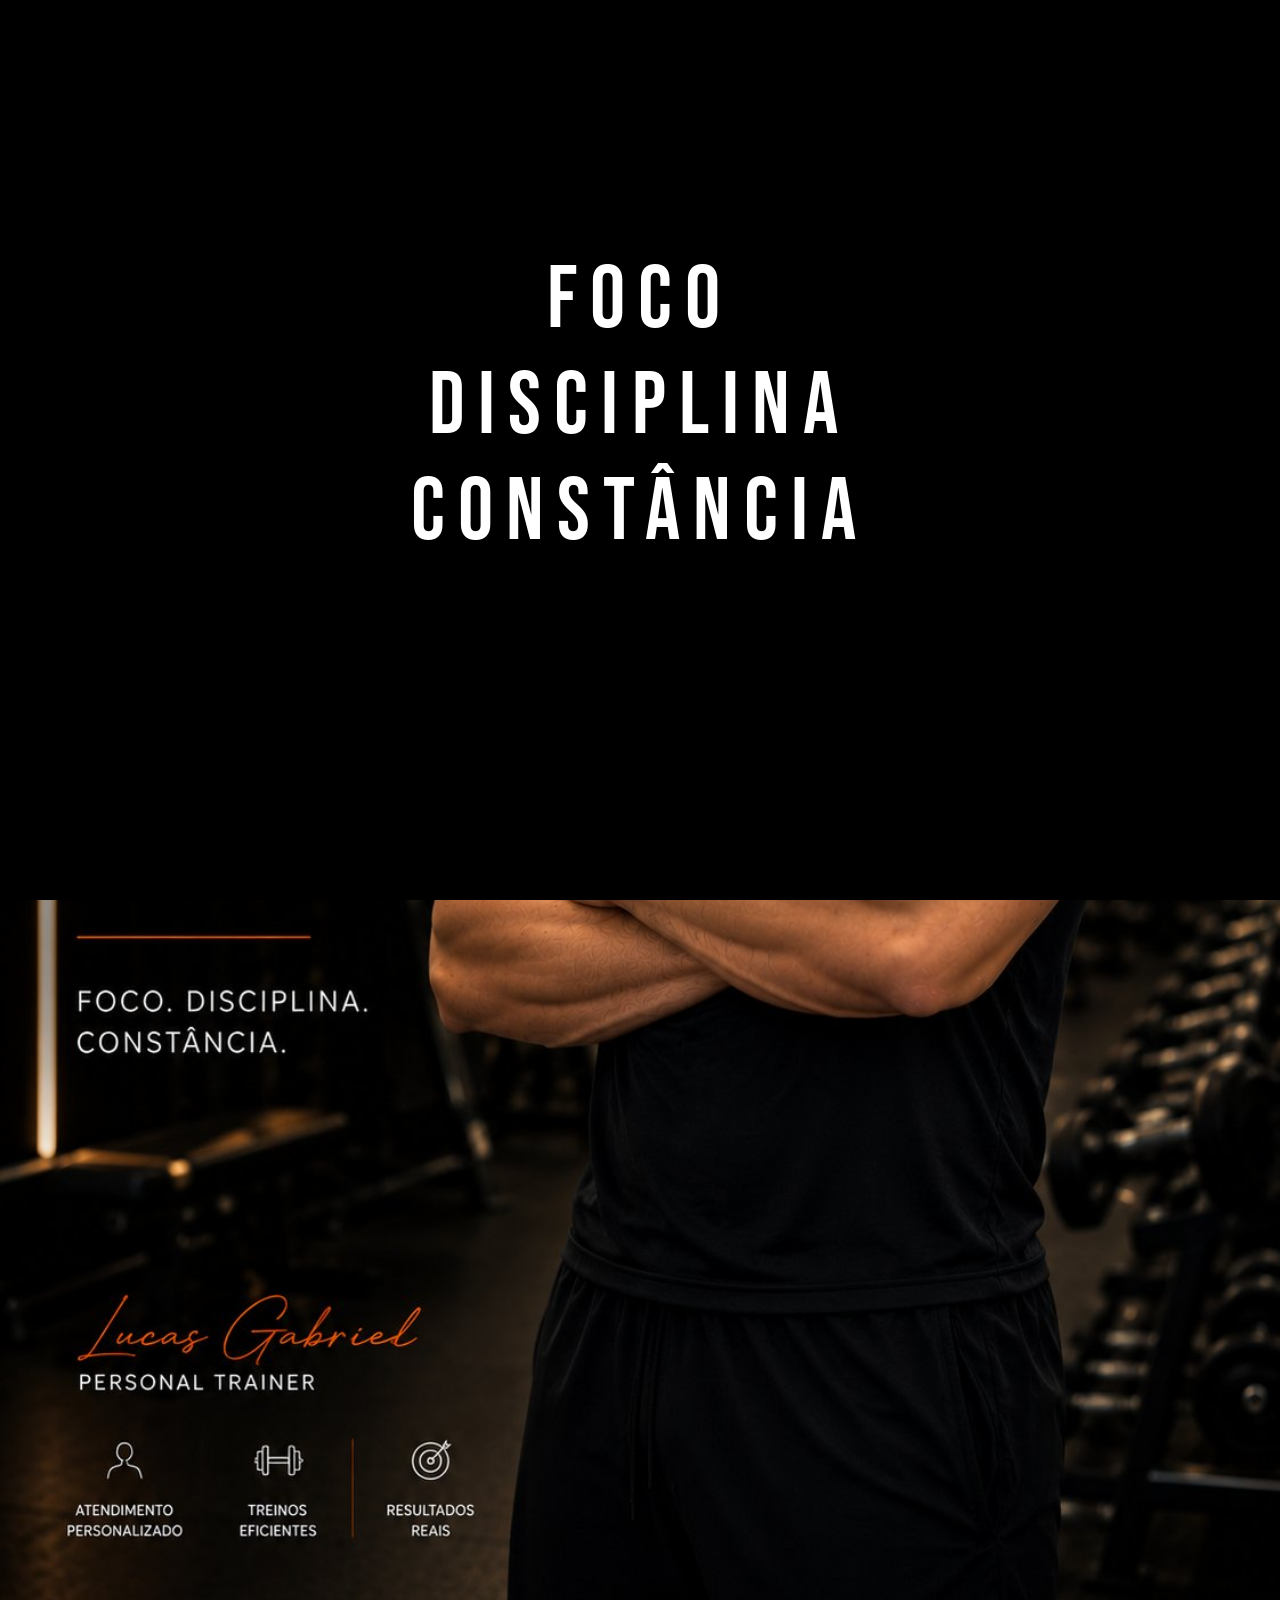
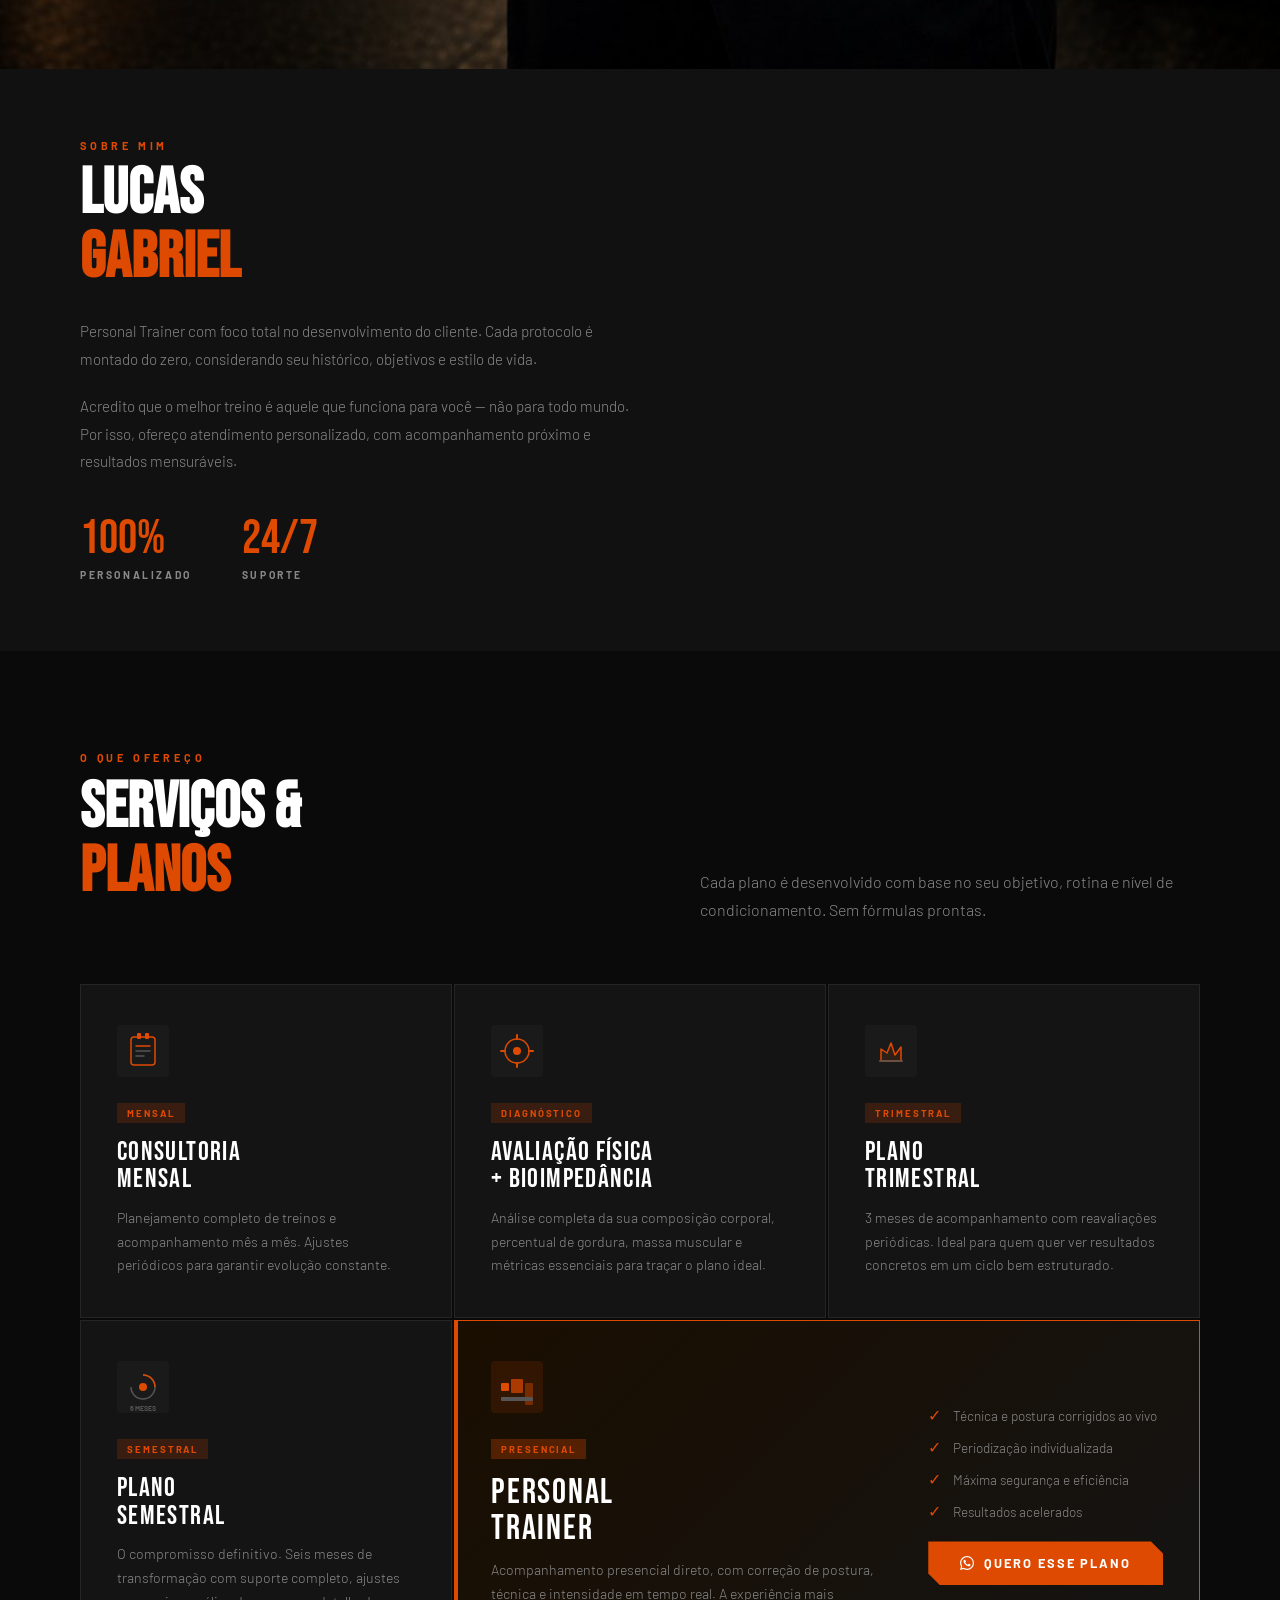
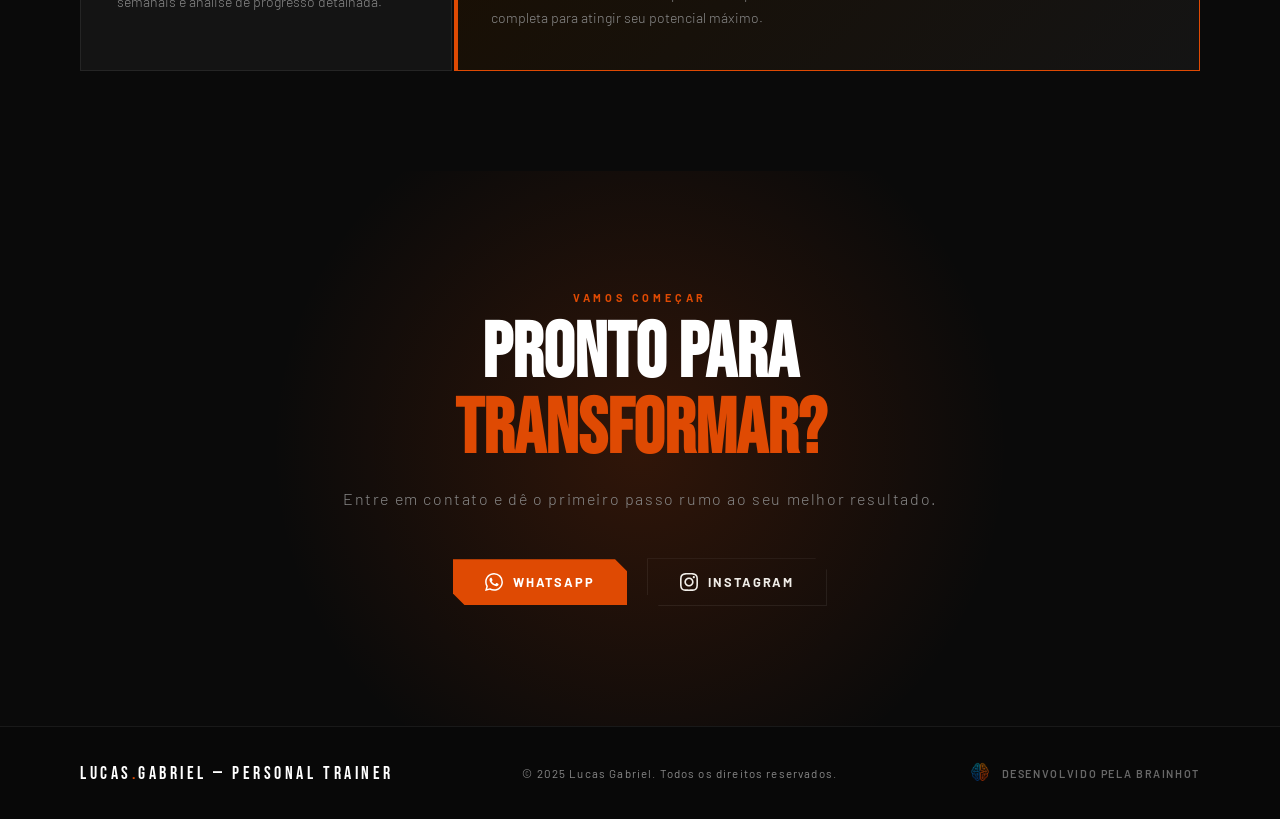
==== index.html @ bcfc7ab6 "Primeiro commit" ====
﻿<!DOCTYPE html>
<html lang="pt-BR">
<head>
<meta charset="UTF-8">
<meta name="viewport" content="width=device-width, initial-scale=1.0">

<!-- SEO: Title -->
<title>Lucas Gabriel – Personal Trainer | Treinamento Personalizado</title>

<!-- SEO: Basic Meta Tags -->
<meta name="description" content="Lucas Gabriel, personal trainer especializado em treinamento personalizado, emagrecimento e ganho de massa. Transforme seu corpo com metodologia exclusiva e acompanhamento dedicado.">
<meta name="keywords" content="personal trainer, treinamento personalizado, emagrecimento, ganho de massa, Lucas Gabriel, musculacao, academia, fitness, condicionamento fisico">
<meta name="author" content="Lucas Gabriel">
<meta name="robots" content="index, follow">
<meta http-equiv="Content-Language" content="pt-BR">

<!-- SEO: Canonical URL -->
<link rel="canonical" href="https://lucasgabrielpt.com.br/">

<!-- SEO: Open Graph (Facebook / WhatsApp / LinkedIn) -->
<meta property="og:type" content="website">
<meta property="og:url" content="https://lucasgabrielpt.com.br/">
<meta property="og:title" content="Lucas Gabriel - Personal Trainer | Treinamento Personalizado">
<meta property="og:description" content="Personal trainer especializado em treinamento personalizado, emagrecimento e ganho de massa. Metodologia exclusiva e acompanhamento dedicado para sua transformacao.">
<meta property="og:image" content="https://lucasgabrielpt.com.br/og-image.jpg">
<meta property="og:locale" content="pt_BR">
<meta property="og:site_name" content="Lucas Gabriel Personal Trainer">

<!-- SEO: Twitter Card -->
<meta name="twitter:card" content="summary_large_image">
<meta name="twitter:url" content="https://lucasgabrielpt.com.br/">
<meta name="twitter:title" content="Lucas Gabriel - Personal Trainer | Treinamento Personalizado">
<meta name="twitter:description" content="Personal trainer especializado em treinamento personalizado, emagrecimento e ganho de massa. Metodologia exclusiva e acompanhamento dedicado.">
<meta name="twitter:image" content="https://lucasgabrielpt.com.br/og-image.jpg">

<!-- SEO: Schema.org JSON-LD Structured Data -->
<script type="application/ld+json">
{
  "@context": "https://schema.org",
  "@graph": [
    {
      "@type": "Person",
      "@id": "https://lucasgabrielpt.com.br/#person",
      "name": "Lucas Gabriel",
      "jobTitle": "Personal Trainer",
      "description": "Personal trainer especializado em treinamento personalizado, emagrecimento e ganho de massa muscular.",
      "url": "https://lucasgabrielpt.com.br/",
      "sameAs": [
        "https://www.instagram.com/lucasgabrielpt"
      ]
    },
    {
      "@type": "LocalBusiness",
      "@id": "https://lucasgabrielpt.com.br/#business",
      "name": "Lucas Gabriel Personal Trainer",
      "description": "Servicos de personal trainer: treinamento personalizado presencial e online, emagrecimento, ganho de massa e condicionamento fisico.",
      "url": "https://lucasgabrielpt.com.br/",
      "telephone": "+55",
      "priceRange": "$$",
      "image": "https://lucasgabrielpt.com.br/og-image.jpg",
      "founder": {
        "@id": "https://lucasgabrielpt.com.br/#person"
      },
      "hasOfferCatalog": {
        "@type": "OfferCatalog",
        "name": "Servicos de Personal Trainer",
        "itemListElement": [
          {
            "@type": "Offer",
            "itemOffered": {
              "@type": "Service",
              "name": "Treinamento Presencial",
              "description": "Sessoes individuais com acompanhamento completo do personal trainer."
            }
          },
          {
            "@type": "Offer",
            "itemOffered": {
              "@type": "Service",
              "name": "Treino Online",
              "description": "Programa de treino personalizado com acompanhamento remoto e suporte continuo."
            }
          },
          {
            "@type": "Offer",
            "itemOffered": {
              "@type": "Service",
              "name": "Consultoria Nutricional",
              "description": "Orientacao alimentar integrada ao treinamento para resultados otimizados."
            }
          }
        ]
      }
    }
  ]
}
</script>

<!-- Google Fonts -->
<link href="https://fonts.googleapis.com/css2?family=Bebas+Neue&family=Barlow:ital,wght@0,300;0,400;0,600;0,700;0,900;1,300&family=Ms+Madi&display=swap" rel="stylesheet">

<!-- Stylesheet -->
<link rel="stylesheet" href="style.css">

</head><body>
<!-- INTRO SEQUENCE -->
<div id="intro" style="position:fixed; inset:0; background:#000; z-index:99999; display:flex; align-items:center; justify-content:center; flex-direction:column; gap:18px;">
  <div id="intro-word-1" class="intro-word" style="overflow:hidden; height:clamp(2.5rem,7vw,5.5rem);">
    <span style="display:block; font-family:'Bebas Neue',sans-serif; font-size:clamp(2.5rem,7vw,5.5rem); color:#fff; letter-spacing:0.15em; transform:translateY(100%); transition:transform 0.7s cubic-bezier(0.16,1,0.3,1);">FOCO</span>
  </div>
  <div id="intro-word-2" class="intro-word" style="overflow:hidden; height:clamp(2.5rem,7vw,5.5rem);">
    <span style="display:block; font-family:'Bebas Neue',sans-serif; font-size:clamp(2.5rem,7vw,5.5rem); color:#fff; letter-spacing:0.15em; transform:translateY(100%); transition:transform 0.7s cubic-bezier(0.16,1,0.3,1);">DISCIPLINA</span>
  </div>
  <div id="intro-word-3" class="intro-word" style="overflow:hidden; height:clamp(2.5rem,7vw,5.5rem);">
    <span style="display:block; font-family:'Bebas Neue',sans-serif; font-size:clamp(2.5rem,7vw,5.5rem); color:#fff; letter-spacing:0.15em; transform:translateY(100%); transition:transform 0.7s cubic-bezier(0.16,1,0.3,1);">CONSTÂNCIA</span>
  </div>
  <div id="intro-word-4" style="margin-top:14px; height:clamp(2.5rem,6vw,4.5rem); display:flex; align-items:center;">
    <span id="intro-typewriter" style="font-family:'Ms Madi',cursive; font-size:clamp(2.2rem,6vw,4.2rem); color:#df4a03; letter-spacing:0.05em; opacity:0;"></span>
  </div>
</div>



<!-- NAV -->
<nav>
  <a href="#" class="nav-brand">LUCAS<span>.</span>GABRIEL</a>
  <ul class="nav-links">
    <li><a href="#servicos">Serviços</a></li>
    <li><a href="#sobre">Sobre</a></li>
    <li><a href="#contato">Contato</a></li>
  </ul>
</nav>

<!-- HERO -->
<section style="position:relative; width:100%; padding:0; margin:0; line-height:0;">
  <img src="[data-uri]" alt="Lucas Gabriel" style="width:100%; height:auto; display:block; margin-top:70px;"/>
  </section>

<!-- ABOUT SNIPPET -->
<section style="background:#111111; padding:70px 80px;">
  <p style="font-family:'Barlow',sans-serif; font-weight:700; font-size:0.68rem; letter-spacing:0.35em; text-transform:uppercase; color:#df4a03; margin:0 0 10px 0;">Sobre Mim</p>
  <h2 style="font-family:'Bebas Neue',sans-serif; font-size:clamp(2.5rem,5vw,4rem); line-height:1; color:#fff; margin:0 0 28px 0;">LUCAS<br><span style="color:#df4a03;">GABRIEL</span></h2>
  <p style="font-family:'Barlow',sans-serif; font-weight:300; font-size:0.95rem; line-height:1.8; color:#888; margin:0 0 20px 0; max-width:560px;">
    Personal Trainer com foco total no desenvolvimento do cliente. Cada protocolo é montado do zero, considerando seu histórico, objetivos e estilo de vida.
  </p>
  <p style="font-family:'Barlow',sans-serif; font-weight:300; font-size:0.95rem; line-height:1.8; color:#888; margin:0 0 40px 0; max-width:560px;">
    Acredito que o melhor treino é aquele que funciona para você — não para todo mundo. Por isso, ofereço atendimento personalizado, com acompanhamento próximo e resultados mensuráveis.
  </p>
  <div style="display:flex; gap:50px; flex-wrap:wrap;">
    <div>
      <div style="font-family:'Bebas Neue',sans-serif; font-size:clamp(2rem,4vw,3rem); color:#df4a03; line-height:1;">100%</div>
      <div style="font-family:'Barlow',sans-serif; font-size:0.65rem; font-weight:700; letter-spacing:0.25em; text-transform:uppercase; color:#888; margin-top:6px;">Personalizado</div>
    </div>
    <div>
      <div style="font-family:'Bebas Neue',sans-serif; font-size:clamp(2rem,4vw,3rem); color:#df4a03; line-height:1;">24/7</div>
      <div style="font-family:'Barlow',sans-serif; font-size:0.65rem; font-weight:700; letter-spacing:0.25em; text-transform:uppercase; color:#888; margin-top:6px;">Suporte</div>
    </div>
  </div>
</section>

<!-- SERVICES -->
<section class="services" id="servicos">
  <div class="services-header">
    <div>
      <p class="section-label">O que ofereço</p>
      <h2 class="section-title">SERVIÇOS &<br><span>PLANOS</span></h2>
    </div>
    <p class="section-desc">Cada plano é desenvolvido com base no seu objetivo, rotina e nível de condicionamento. Sem fórmulas prontas.</p>
  </div>

  <div class="services-grid">

    <!-- Card 1: Consultoria Mensal -->
    <div class="card">
      <div class="card-accent"></div>
      <div class="card-icon">
        <svg viewBox="0 0 52 52" fill="none" xmlns="http://www.w3.org/2000/svg">
          <rect width="52" height="52" rx="4" fill="#1a1a1a"/>
          <rect x="14" y="12" width="24" height="28" rx="3" stroke="#df4a03" stroke-width="1.5"/>
          <line x1="19" y1="21" x2="33" y2="21" stroke="#df4a03" stroke-width="1.5" stroke-linecap="round"/>
          <line x1="19" y1="26" x2="33" y2="26" stroke="#555" stroke-width="1.5" stroke-linecap="round"/>
          <line x1="19" y1="31" x2="27" y2="31" stroke="#555" stroke-width="1.5" stroke-linecap="round"/>
          <rect x="20" y="8" width="4" height="6" rx="1" fill="#df4a03"/>
          <rect x="28" y="8" width="4" height="6" rx="1" fill="#df4a03"/>
        </svg>
      </div>
      <span class="card-tag">Mensal</span>
      <div class="card-title">Consultoria<br>Mensal</div>
      <p class="card-desc">Planejamento completo de treinos e acompanhamento mês a mês. Ajustes periódicos para garantir evolução constante.</p>
    </div>

    <!-- Card 2: Avaliação Física -->
    <div class="card">
      <div class="card-accent"></div>
      <div class="card-icon">
        <svg viewBox="0 0 52 52" fill="none" xmlns="http://www.w3.org/2000/svg">
          <rect width="52" height="52" rx="4" fill="#1a1a1a"/>
          <circle cx="26" cy="26" r="12" stroke="#df4a03" stroke-width="1.5"/>
          <circle cx="26" cy="26" r="4" fill="#df4a03"/>
          <line x1="26" y1="10" x2="26" y2="14" stroke="#df4a03" stroke-width="2" stroke-linecap="round"/>
          <line x1="26" y1="38" x2="26" y2="42" stroke="#df4a03" stroke-width="2" stroke-linecap="round"/>
          <line x1="10" y1="26" x2="14" y2="26" stroke="#df4a03" stroke-width="2" stroke-linecap="round"/>
          <line x1="38" y1="26" x2="42" y2="26" stroke="#df4a03" stroke-width="2" stroke-linecap="round"/>
        </svg>
      </div>
      <span class="card-tag">Diagnóstico</span>
      <div class="card-title">Avaliação Física<br>+ Bioimpedância</div>
      <p class="card-desc">Análise completa da sua composição corporal, percentual de gordura, massa muscular e métricas essenciais para traçar o plano ideal.</p>
    </div>

    <!-- Card 3: Trimestral -->
    <div class="card">
      <div class="card-accent"></div>
      <div class="card-icon">
        <svg viewBox="0 0 52 52" fill="none" xmlns="http://www.w3.org/2000/svg">
          <rect width="52" height="52" rx="4" fill="#1a1a1a"/>
          <path d="M16 36 L16 24 L22 28 L26 18 L30 30 L36 22 L36 36Z" stroke="#df4a03" stroke-width="1.5" stroke-linejoin="round" fill="rgba(223,74,3,0.1)"/>
          <line x1="14" y1="36" x2="38" y2="36" stroke="#555" stroke-width="1.5"/>
        </svg>
      </div>
      <span class="card-tag">Trimestral</span>
      <div class="card-title">Plano<br>Trimestral</div>
      <p class="card-desc">3 meses de acompanhamento com reavaliações periódicas. Ideal para quem quer ver resultados concretos em um ciclo bem estruturado.</p>
    </div>

    <!-- Card 4: Semestral -->
    <div class="card">
      <div class="card-accent"></div>
      <div class="card-icon">
        <svg viewBox="0 0 52 52" fill="none" xmlns="http://www.w3.org/2000/svg">
          <rect width="52" height="52" rx="4" fill="#1a1a1a"/>
          <path d="M26 14 A12 12 0 1 1 14 26" stroke="#555" stroke-width="1.5" fill="none"/>
          <path d="M26 14 A12 12 0 0 1 38 26" stroke="#df4a03" stroke-width="1.5" fill="none"/>
          <circle cx="26" cy="26" r="4" fill="#df4a03"/>
          <text x="26" y="50" text-anchor="middle" fill="#555" font-size="7" font-family="Barlow,sans-serif" font-weight="700">6 MESES</text>
        </svg>
      </div>
      <span class="card-tag">Semestral</span>
      <div class="card-title">Plano<br>Semestral</div>
      <p class="card-desc">O compromisso definitivo. Seis meses de transformação com suporte completo, ajustes semanais e análise de progresso detalhada.</p>
    </div>

    <!-- Card 5: Personal Trainer (destaque) -->
    <div class="card" style="grid-column: span 2; background: linear-gradient(135deg, #1a0e00 0%, #141414 100%); border-color: var(--orange);">
      <div class="card-accent" style="height:100%;"></div>
      <div style="display:flex; gap:40px; align-items:center; flex-wrap:wrap;">
        <div style="flex:1; min-width:220px;">
          <div class="card-icon">
            <svg viewBox="0 0 52 52" fill="none" xmlns="http://www.w3.org/2000/svg">
              <rect width="52" height="52" rx="4" fill="rgba(223,74,3,0.12)"/>
              <rect x="10" y="22" width="8" height="8" rx="1" fill="#df4a03"/>
              <rect x="34" y="22" width="8" height="22" rx="1" fill="#df4a03" opacity=".4"/>
              <rect x="20" y="18" width="12" height="14" rx="1" fill="#df4a03" opacity=".7"/>
              <rect x="10" y="36" width="32" height="4" rx="1" fill="#555"/>
            </svg>
          </div>
          <span class="card-tag" style="background:rgba(223,74,3,0.3);">Presencial</span>
          <div class="card-title" style="font-size:2.2rem;">Personal<br>Trainer</div>
          <p class="card-desc">Acompanhamento presencial direto, com correção de postura, técnica e intensidade em tempo real. A experiência mais completa para atingir seu potencial máximo.</p>
        </div>
        <div style="flex:0 0 auto; display:flex; flex-direction:column; gap:12px;">
          <div style="display:flex; align-items:center; gap:12px; color:var(--muted); font-size:.85rem; font-weight:300;">
            <span style="color:var(--orange); font-size:1rem;">✓</span> Técnica e postura corrigidos ao vivo
          </div>
          <div style="display:flex; align-items:center; gap:12px; color:var(--muted); font-size:.85rem; font-weight:300;">
            <span style="color:var(--orange); font-size:1rem;">✓</span> Periodização individualizada
          </div>
          <div style="display:flex; align-items:center; gap:12px; color:var(--muted); font-size:.85rem; font-weight:300;">
            <span style="color:var(--orange); font-size:1rem;">✓</span> Máxima segurança e eficiência
          </div>
          <div style="display:flex; align-items:center; gap:12px; color:var(--muted); font-size:.85rem; font-weight:300;">
            <span style="color:var(--orange); font-size:1rem;">✓</span> Resultados acelerados
          </div>
          <a href="https://wa.me/55" class="btn btn-primary" style="margin-top:8px; width:fit-content;">
            <svg width="14" height="14" viewBox="0 0 24 24" fill="currentColor"><path d="M17.472 14.382c-.297-.149-1.758-.867-2.03-.967-.273-.099-.471-.148-.67.15-.197.297-.767.966-.94 1.164-.173.199-.347.223-.644.075-.297-.15-1.255-.463-2.39-1.475-.883-.788-1.48-1.761-1.653-2.059-.173-.297-.018-.458.13-.606.134-.133.298-.347.446-.52.149-.174.198-.298.298-.497.099-.198.05-.371-.025-.52-.075-.149-.669-1.612-.916-2.207-.242-.579-.487-.5-.669-.51-.173-.008-.371-.01-.57-.01-.198 0-.52.074-.792.372-.272.297-1.04 1.016-1.04 2.479 0 1.462 1.065 2.875 1.213 3.074.149.198 2.096 3.2 5.077 4.487.709.306 1.262.489 1.694.625.712.227 1.36.195 1.871.118.571-.085 1.758-.719 2.006-1.413.248-.694.248-1.289.173-1.413-.074-.124-.272-.198-.57-.347m-5.421 7.403h-.004a9.87 9.87 0 01-5.031-1.378l-.361-.214-3.741.982.998-3.648-.235-.374a9.86 9.86 0 01-1.51-5.26c.001-5.45 4.436-9.884 9.888-9.884 2.64 0 5.122 1.03 6.988 2.898a9.825 9.825 0 012.893 6.994c-.003 5.45-4.437 9.884-9.885 9.884m8.413-18.297A11.815 11.815 0 0012.05 0C5.495 0 .16 5.335.157 11.892c0 2.096.547 4.142 1.588 5.945L.057 24l6.305-1.654a11.882 11.882 0 005.683 1.448h.005c6.554 0 11.89-5.335 11.893-11.893a11.821 11.821 0 00-3.48-8.413z"/></svg>
            Quero esse plano
          </a>
        </div>
      </div>
    </div>

  </div>
</section>

<!-- CONTACT -->
<section class="contact" id="contato">
  <p class="section-label" style="position:relative;z-index:1;">Vamos começar</p>
  <h2 class="contact-title">PRONTO PARA<br><span>TRANSFORMAR?</span></h2>
  <p class="contact-desc">Entre em contato e dê o primeiro passo rumo ao seu melhor resultado.</p>
  <div class="contact-links">
    <!-- WhatsApp -->
    <a href="https://wa.me/55" class="btn btn-primary" style="font-size:.8rem;">
      <svg width="18" height="18" viewBox="0 0 24 24" fill="currentColor"><path d="M17.472 14.382c-.297-.149-1.758-.867-2.03-.967-.273-.099-.471-.148-.67.15-.197.297-.767.966-.94 1.164-.173.199-.347.223-.644.075-.297-.15-1.255-.463-2.39-1.475-.883-.788-1.48-1.761-1.653-2.059-.173-.297-.018-.458.13-.606.134-.133.298-.347.446-.52.149-.174.198-.298.298-.497.099-.198.05-.371-.025-.52-.075-.149-.669-1.612-.916-2.207-.242-.579-.487-.5-.669-.51-.173-.008-.371-.01-.57-.01-.198 0-.52.074-.792.372-.272.297-1.04 1.016-1.04 2.479 0 1.462 1.065 2.875 1.213 3.074.149.198 2.096 3.2 5.077 4.487.709.306 1.262.489 1.694.625.712.227 1.36.195 1.871.118.571-.085 1.758-.719 2.006-1.413.248-.694.248-1.289.173-1.413-.074-.124-.272-.198-.57-.347m-5.421 7.403h-.004a9.87 9.87 0 01-5.031-1.378l-.361-.214-3.741.982.998-3.648-.235-.374a9.86 9.86 0 01-1.51-5.26c.001-5.45 4.436-9.884 9.888-9.884 2.64 0 5.122 1.03 6.988 2.898a9.825 9.825 0 012.893 6.994c-.003 5.45-4.437 9.884-9.885 9.884m8.413-18.297A11.815 11.815 0 0012.05 0C5.495 0 .16 5.335.157 11.892c0 2.096.547 4.142 1.588 5.945L.057 24l6.305-1.654a11.882 11.882 0 005.683 1.448h.005c6.554 0 11.89-5.335 11.893-11.893a11.821 11.821 0 00-3.48-8.413z"/></svg>
      WhatsApp
    </a>
    <!-- Instagram -->
    <a href="https://www.instagram.com/lucassgabrielsm/" target="_blank" class="btn btn-ghost" style="font-size:.8rem;">
      <svg width="18" height="18" viewBox="0 0 24 24" fill="currentColor"><path d="M12 2.163c3.204 0 3.584.012 4.85.07 3.252.148 4.771 1.691 4.919 4.919.058 1.265.069 1.645.069 4.849 0 3.205-.012 3.584-.069 4.849-.149 3.225-1.664 4.771-4.919 4.919-1.266.058-1.644.07-4.85.07-3.204 0-3.584-.012-4.849-.07-3.26-.149-4.771-1.699-4.919-4.92-.058-1.265-.07-1.644-.07-4.849 0-3.204.013-3.583.07-4.849.149-3.227 1.664-4.771 4.919-4.919 1.266-.057 1.645-.069 4.849-.069zm0-2.163c-3.259 0-3.667.014-4.947.072-4.358.2-6.78 2.618-6.98 6.98-.059 1.281-.073 1.689-.073 4.948 0 3.259.014 3.668.072 4.948.2 4.358 2.618 6.78 6.98 6.98 1.281.058 1.689.072 4.948.072 3.259 0 3.668-.014 4.948-.072 4.354-.2 6.782-2.618 6.979-6.98.059-1.28.073-1.689.073-4.948 0-3.259-.014-3.667-.072-4.947-.196-4.354-2.617-6.78-6.979-6.98-1.281-.059-1.69-.073-4.949-.073zm0 5.838c-3.403 0-6.162 2.759-6.162 6.162s2.759 6.163 6.162 6.163 6.162-2.759 6.162-6.163c0-3.403-2.759-6.162-6.162-6.162zm0 10.162c-2.209 0-4-1.79-4-4 0-2.209 1.791-4 4-4s4 1.791 4 4c0 2.21-1.791 4-4 4zm6.406-11.845c-.796 0-1.441.645-1.441 1.44s.645 1.44 1.441 1.44c.795 0 1.439-.645 1.439-1.44s-.644-1.44-1.439-1.44z"/></svg>
      Instagram
    </a>
  </div>
</section>

<!-- FOOTER -->
<footer>
  <div class="footer-brand">LUCAS<span>.</span>GABRIEL — PERSONAL TRAINER</div>
  <div class="footer-copy">© 2025 Lucas Gabriel. Todos os direitos reservados.</div>
  <a href="https://brainhot.com.br/" target="_blank"
     style="display:flex; align-items:center; gap:8px; text-decoration:none; opacity:0.75; transition:opacity 0.3s;"
     onmouseover="this.style.opacity='1'" onmouseout="this.style.opacity='0.75'">
    <img src="[data-uri]" alt="BrainHot" style="width:28px; height:28px; object-fit:contain;"/>
    <span style="font-family:'Barlow',sans-serif; font-size:0.68rem; font-weight:600; letter-spacing:0.15em; text-transform:uppercase; color:#888;">Desenvolvido pela BrainHot</span>
  </a>
</footer>

<!-- Floating WhatsApp Button -->
<a href="https://wa.me/55" target="_blank"
   style="position:fixed; bottom:28px; right:28px; z-index:9999;
          width:58px; height:58px; border-radius:50%;
          background:#df4a03; display:flex; align-items:center; justify-content:center;
          box-shadow:0 4px 20px rgba(223,74,3,0.5); transition:transform 0.3s, box-shadow 0.3s;"
   onmouseover="this.style.transform='scale(1.12)';this.style.boxShadow='0 6px 28px rgba(223,74,3,0.7)'"
   onmouseout="this.style.transform='scale(1)';this.style.boxShadow='0 4px 20px rgba(223,74,3,0.5)'">
  <svg width="30" height="30" viewBox="0 0 24 24" fill="white">
    <path d="M17.472 14.382c-.297-.149-1.758-.867-2.03-.967-.273-.099-.471-.148-.67.15-.197.297-.767.966-.94 1.164-.173.199-.347.223-.644.075-.297-.15-1.255-.463-2.39-1.475-.883-.788-1.48-1.761-1.653-2.059-.173-.297-.018-.458.13-.606.134-.133.298-.347.446-.52.149-.174.198-.298.298-.497.099-.198.05-.371-.025-.52-.075-.149-.669-1.612-.916-2.207-.242-.579-.487-.5-.669-.51-.173-.008-.371-.01-.57-.01-.198 0-.52.074-.792.372-.272.297-1.04 1.016-1.04 2.479 0 1.462 1.065 2.875 1.213 3.074.149.198 2.096 3.2 5.077 4.487.709.306 1.262.489 1.694.625.712.227 1.36.195 1.871.118.571-.085 1.758-.719 2.006-1.413.248-.694.248-1.289.173-1.413-.074-.124-.272-.198-.57-.347m-5.421 7.403h-.004a9.87 9.87 0 01-5.031-1.378l-.361-.214-3.741.982.998-3.648-.235-.374a9.86 9.86 0 01-1.51-5.26c.001-5.45 4.436-9.884 9.888-9.884 2.64 0 5.122 1.03 6.988 2.898a9.825 9.825 0 012.893 6.994c-.003 5.45-4.437 9.884-9.885 9.884m8.413-18.297A11.815 11.815 0 0012.05 0C5.495 0 .16 5.335.157 11.892c0 2.096.547 4.142 1.588 5.945L.057 24l6.305-1.654a11.882 11.882 0 005.683 1.448h.005c6.554 0 11.89-5.335 11.893-11.893a11.821 11.821 0 00-3.48-8.413z"/>
  </svg>
</a>
<script src="script.js"></script>
</body>
</html>
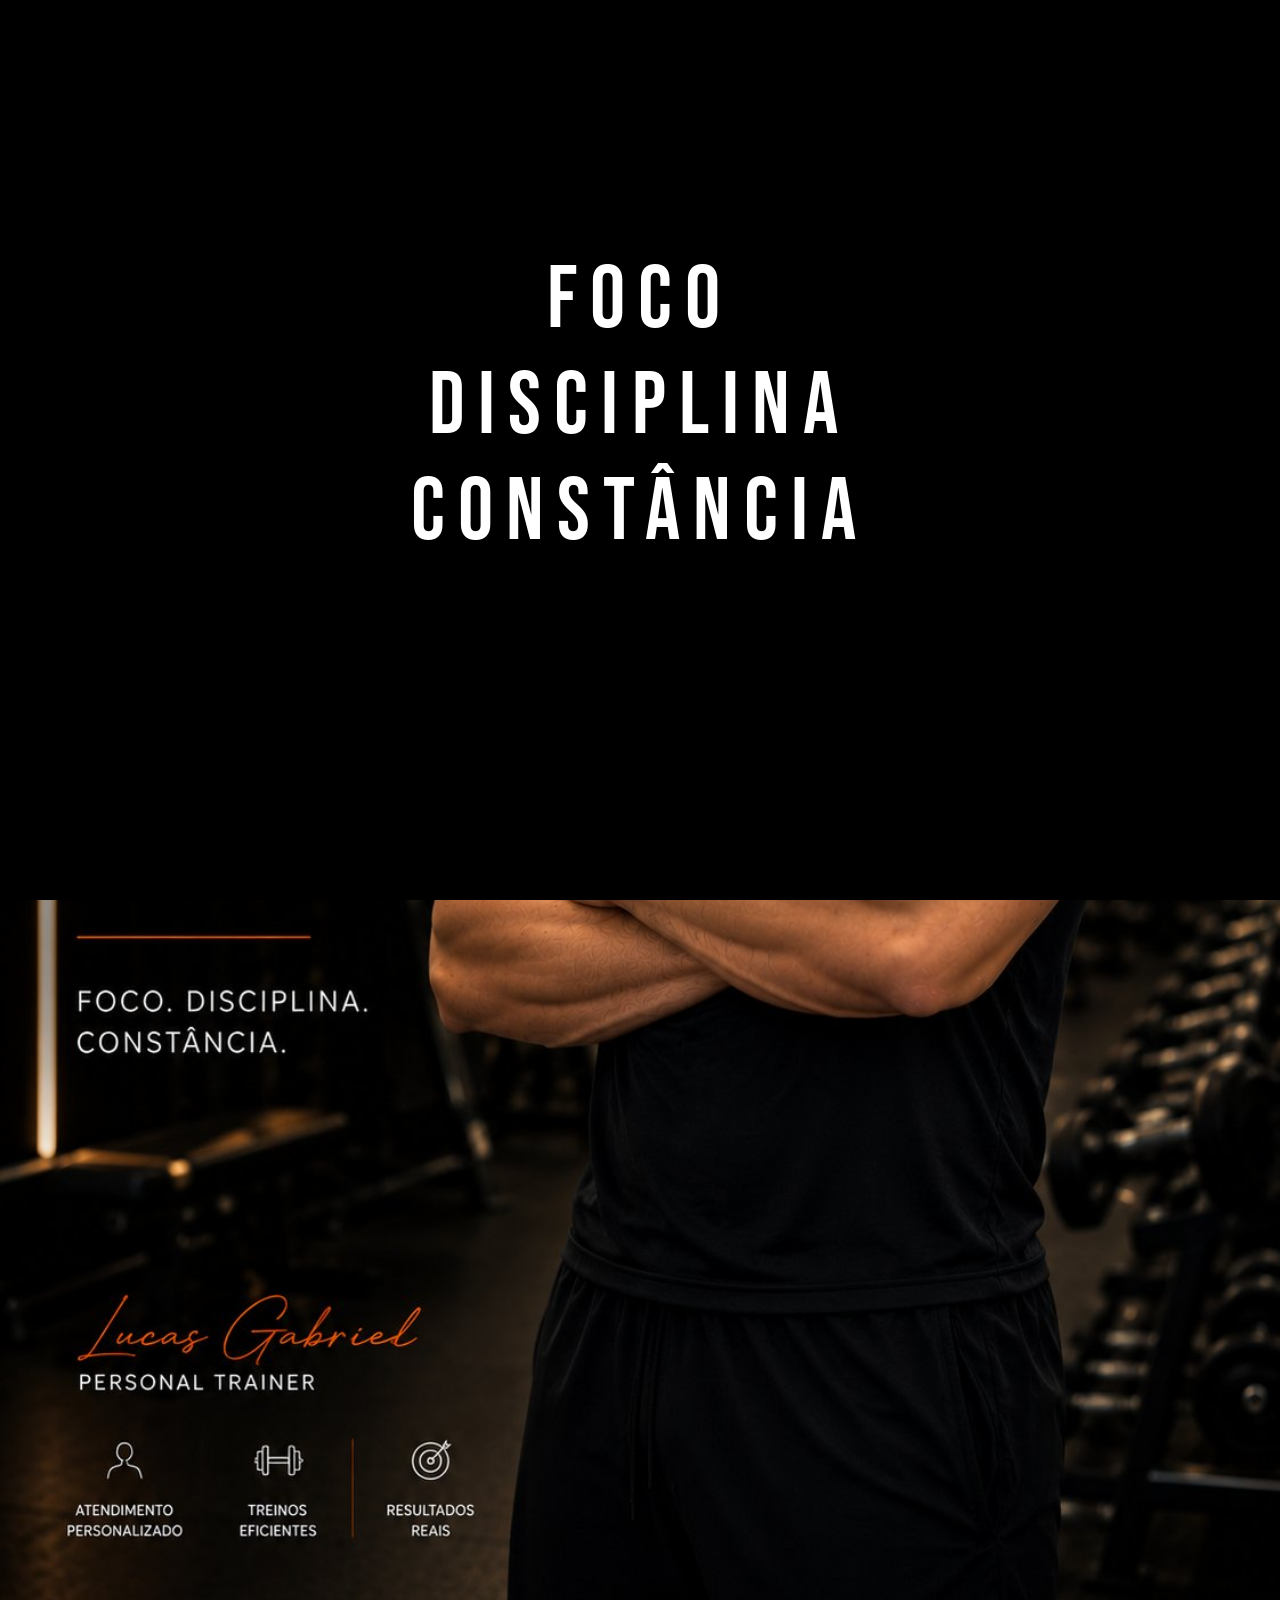
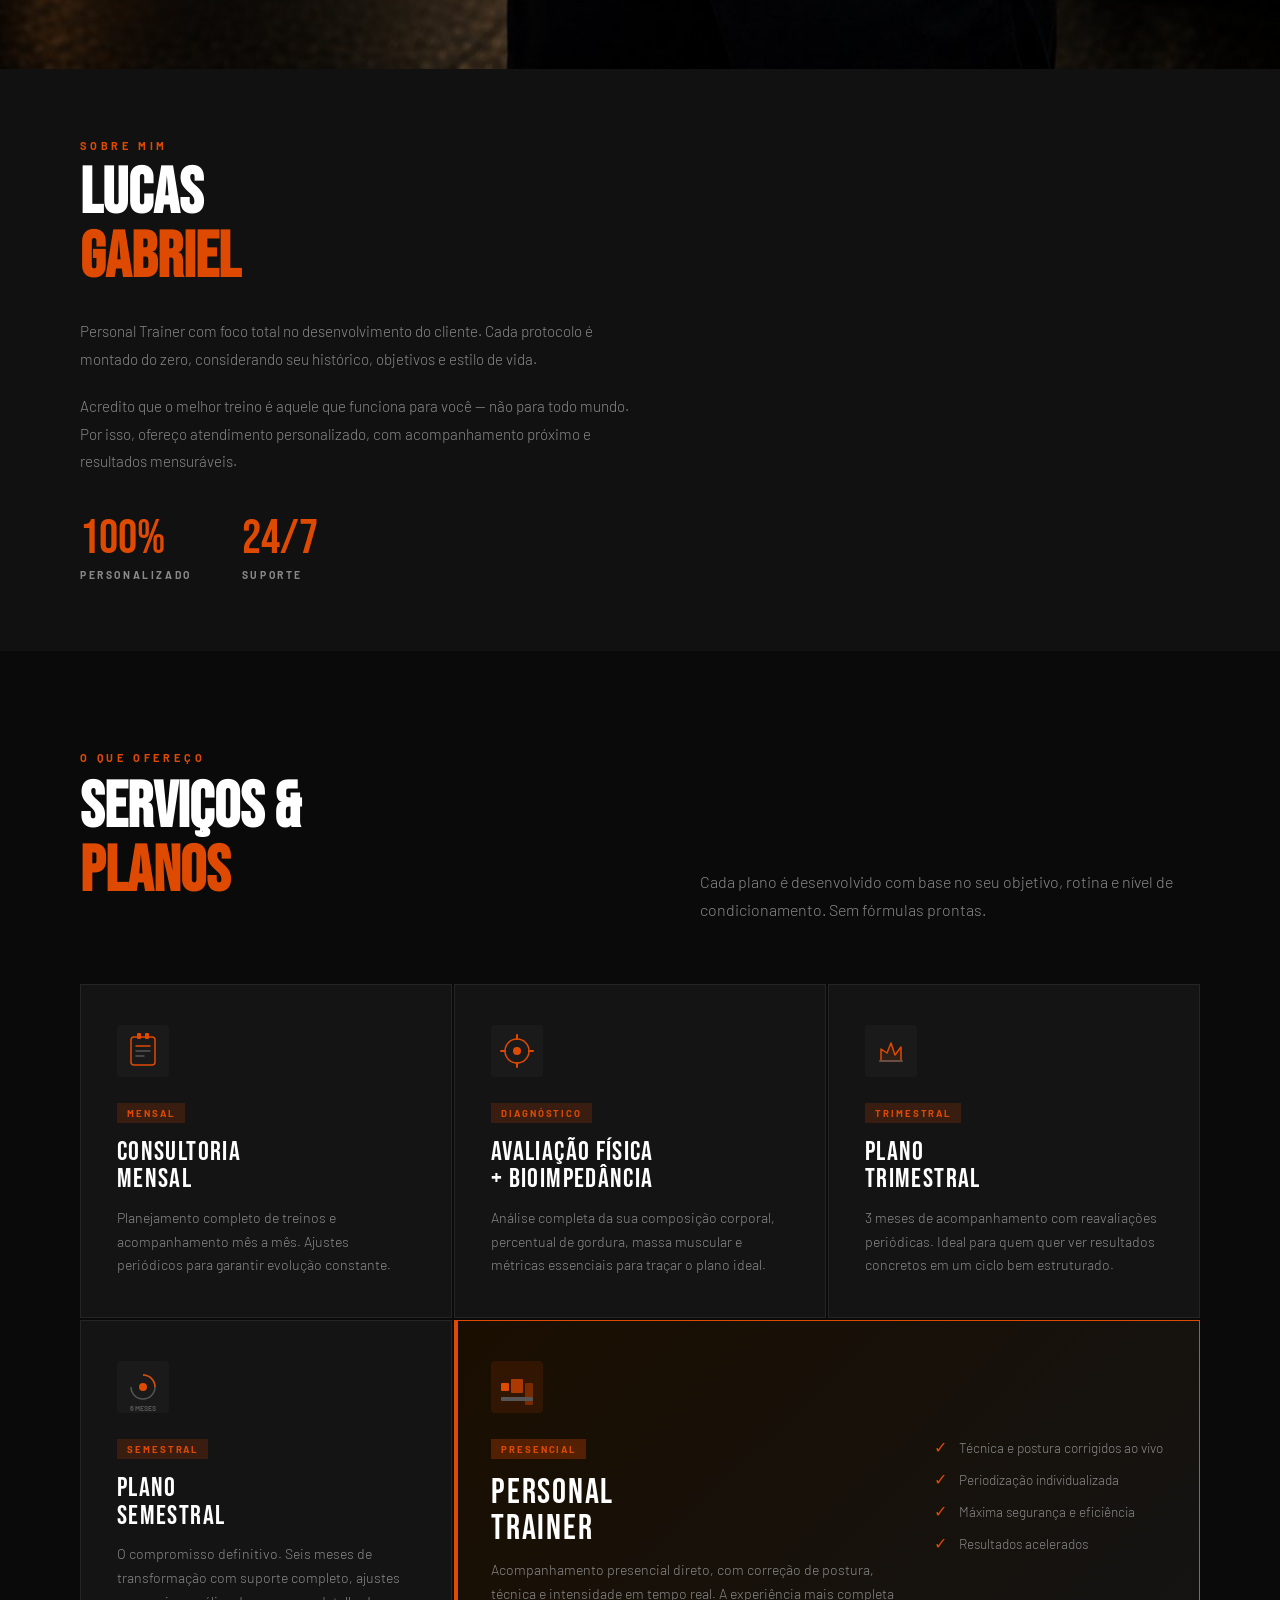
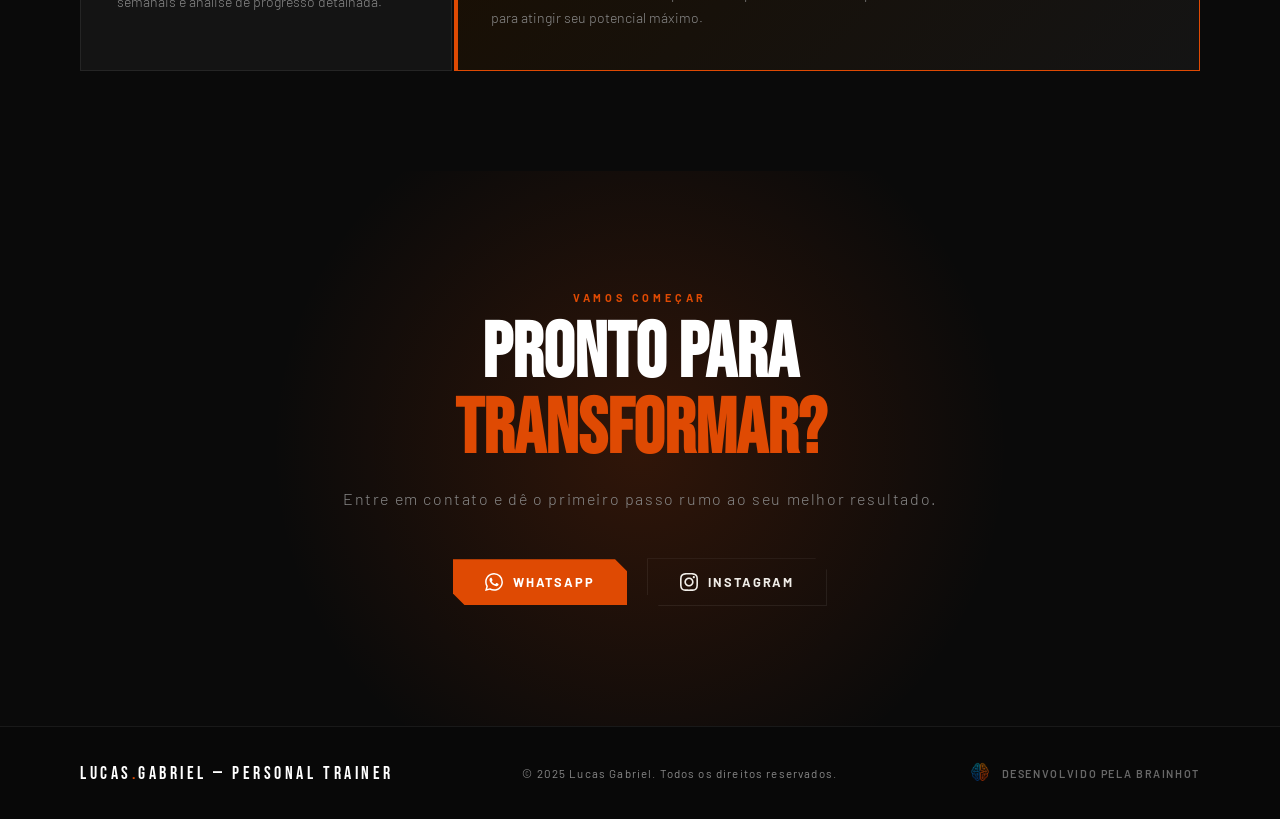
==== commit 8c15297e: "Atualização sistema" ====
--- a/index.html
+++ b/index.html
@@ -171,7 +171,7 @@
   <div class="services-grid">
 
     <!-- Card 1: Consultoria Mensal -->
-    <div class="card">
+    <div class="card" data-wpp-msg="Olá Lucas! Vi seu site e tenho interesse na *Consultoria Mensal*. Pode me passar mais informações?">
       <div class="card-accent"></div>
       <div class="card-icon">
         <svg viewBox="0 0 52 52" fill="none" xmlns="http://www.w3.org/2000/svg">
@@ -187,10 +187,16 @@
       <span class="card-tag">Mensal</span>
       <div class="card-title">Consultoria<br>Mensal</div>
       <p class="card-desc">Planejamento completo de treinos e acompanhamento mês a mês. Ajustes periódicos para garantir evolução constante.</p>
+      <div class="card-wpp">
+        <a class="btn-wpp" href="#" target="_blank" rel="noopener">
+          <svg width="16" height="16" viewBox="0 0 24 24" fill="currentColor"><path d="M17.472 14.382c-.297-.149-1.758-.867-2.03-.967-.273-.099-.471-.148-.67.15-.197.297-.767.966-.94 1.164-.173.199-.347.223-.644.075-.297-.15-1.255-.463-2.39-1.475-.883-.788-1.48-1.761-1.653-2.059-.173-.297-.018-.458.13-.606.134-.133.298-.347.446-.52.149-.174.198-.298.298-.497.099-.198.05-.371-.025-.52-.075-.149-.669-1.612-.916-2.207-.242-.579-.487-.5-.669-.51-.173-.008-.371-.01-.57-.01-.198 0-.52.074-.792.372-.272.297-1.04 1.016-1.04 2.479 0 1.462 1.065 2.875 1.213 3.074.149.198 2.096 3.2 5.077 4.487.709.306 1.262.489 1.694.625.712.227 1.36.195 1.871.118.571-.085 1.758-.719 2.006-1.413.248-.694.248-1.289.173-1.413-.074-.124-.272-.198-.57-.347m-5.421 7.403h-.004a9.87 9.87 0 01-5.031-1.378l-.361-.214-3.741.982.998-3.648-.235-.374a9.86 9.86 0 01-1.51-5.26c.001-5.45 4.436-9.884 9.888-9.884 2.64 0 5.122 1.03 6.988 2.898a9.825 9.825 0 012.893 6.994c-.003 5.45-4.437 9.884-9.885 9.884m8.413-18.297A11.815 11.815 0 0012.05 0C5.495 0 .16 5.335.157 11.892c0 2.096.547 4.142 1.588 5.945L.057 24l6.305-1.654a11.882 11.882 0 005.683 1.448h.005c6.554 0 11.89-5.335 11.893-11.893a11.821 11.821 0 00-3.48-8.413z"/></svg>
+          Quero esse plano
+        </a>
+      </div>
     </div>
 
     <!-- Card 2: Avaliação Física -->
-    <div class="card">
+    <div class="card" data-wpp-msg="Olá Lucas! Vi seu site e tenho interesse na *Avaliação Física + Bioimpedância*. Pode me passar mais informações?">
       <div class="card-accent"></div>
       <div class="card-icon">
         <svg viewBox="0 0 52 52" fill="none" xmlns="http://www.w3.org/2000/svg">
@@ -206,10 +212,16 @@
       <span class="card-tag">Diagnóstico</span>
       <div class="card-title">Avaliação Física<br>+ Bioimpedância</div>
       <p class="card-desc">Análise completa da sua composição corporal, percentual de gordura, massa muscular e métricas essenciais para traçar o plano ideal.</p>
+      <div class="card-wpp">
+        <a class="btn-wpp" href="#" target="_blank" rel="noopener">
+          <svg width="16" height="16" viewBox="0 0 24 24" fill="currentColor"><path d="M17.472 14.382c-.297-.149-1.758-.867-2.03-.967-.273-.099-.471-.148-.67.15-.197.297-.767.966-.94 1.164-.173.199-.347.223-.644.075-.297-.15-1.255-.463-2.39-1.475-.883-.788-1.48-1.761-1.653-2.059-.173-.297-.018-.458.13-.606.134-.133.298-.347.446-.52.149-.174.198-.298.298-.497.099-.198.05-.371-.025-.52-.075-.149-.669-1.612-.916-2.207-.242-.579-.487-.5-.669-.51-.173-.008-.371-.01-.57-.01-.198 0-.52.074-.792.372-.272.297-1.04 1.016-1.04 2.479 0 1.462 1.065 2.875 1.213 3.074.149.198 2.096 3.2 5.077 4.487.709.306 1.262.489 1.694.625.712.227 1.36.195 1.871.118.571-.085 1.758-.719 2.006-1.413.248-.694.248-1.289.173-1.413-.074-.124-.272-.198-.57-.347m-5.421 7.403h-.004a9.87 9.87 0 01-5.031-1.378l-.361-.214-3.741.982.998-3.648-.235-.374a9.86 9.86 0 01-1.51-5.26c.001-5.45 4.436-9.884 9.888-9.884 2.64 0 5.122 1.03 6.988 2.898a9.825 9.825 0 012.893 6.994c-.003 5.45-4.437 9.884-9.885 9.884m8.413-18.297A11.815 11.815 0 0012.05 0C5.495 0 .16 5.335.157 11.892c0 2.096.547 4.142 1.588 5.945L.057 24l6.305-1.654a11.882 11.882 0 005.683 1.448h.005c6.554 0 11.89-5.335 11.893-11.893a11.821 11.821 0 00-3.48-8.413z"/></svg>
+          Quero esse plano
+        </a>
+      </div>
     </div>
 
     <!-- Card 3: Trimestral -->
-    <div class="card">
+    <div class="card" data-wpp-msg="Olá Lucas! Vi seu site e tenho interesse no *Plano Trimestral*. Pode me passar mais informações?">
       <div class="card-accent"></div>
       <div class="card-icon">
         <svg viewBox="0 0 52 52" fill="none" xmlns="http://www.w3.org/2000/svg">
@@ -221,10 +233,16 @@
       <span class="card-tag">Trimestral</span>
       <div class="card-title">Plano<br>Trimestral</div>
       <p class="card-desc">3 meses de acompanhamento com reavaliações periódicas. Ideal para quem quer ver resultados concretos em um ciclo bem estruturado.</p>
+      <div class="card-wpp">
+        <a class="btn-wpp" href="#" target="_blank" rel="noopener">
+          <svg width="16" height="16" viewBox="0 0 24 24" fill="currentColor"><path d="M17.472 14.382c-.297-.149-1.758-.867-2.03-.967-.273-.099-.471-.148-.67.15-.197.297-.767.966-.94 1.164-.173.199-.347.223-.644.075-.297-.15-1.255-.463-2.39-1.475-.883-.788-1.48-1.761-1.653-2.059-.173-.297-.018-.458.13-.606.134-.133.298-.347.446-.52.149-.174.198-.298.298-.497.099-.198.05-.371-.025-.52-.075-.149-.669-1.612-.916-2.207-.242-.579-.487-.5-.669-.51-.173-.008-.371-.01-.57-.01-.198 0-.52.074-.792.372-.272.297-1.04 1.016-1.04 2.479 0 1.462 1.065 2.875 1.213 3.074.149.198 2.096 3.2 5.077 4.487.709.306 1.262.489 1.694.625.712.227 1.36.195 1.871.118.571-.085 1.758-.719 2.006-1.413.248-.694.248-1.289.173-1.413-.074-.124-.272-.198-.57-.347m-5.421 7.403h-.004a9.87 9.87 0 01-5.031-1.378l-.361-.214-3.741.982.998-3.648-.235-.374a9.86 9.86 0 01-1.51-5.26c.001-5.45 4.436-9.884 9.888-9.884 2.64 0 5.122 1.03 6.988 2.898a9.825 9.825 0 012.893 6.994c-.003 5.45-4.437 9.884-9.885 9.884m8.413-18.297A11.815 11.815 0 0012.05 0C5.495 0 .16 5.335.157 11.892c0 2.096.547 4.142 1.588 5.945L.057 24l6.305-1.654a11.882 11.882 0 005.683 1.448h.005c6.554 0 11.89-5.335 11.893-11.893a11.821 11.821 0 00-3.48-8.413z"/></svg>
+          Quero esse plano
+        </a>
+      </div>
     </div>
 
     <!-- Card 4: Semestral -->
-    <div class="card">
+    <div class="card" data-wpp-msg="Olá Lucas! Vi seu site e tenho interesse no *Plano Semestral*. Pode me passar mais informações?">
       <div class="card-accent"></div>
       <div class="card-icon">
         <svg viewBox="0 0 52 52" fill="none" xmlns="http://www.w3.org/2000/svg">
@@ -238,10 +256,16 @@
       <span class="card-tag">Semestral</span>
       <div class="card-title">Plano<br>Semestral</div>
       <p class="card-desc">O compromisso definitivo. Seis meses de transformação com suporte completo, ajustes semanais e análise de progresso detalhada.</p>
+      <div class="card-wpp">
+        <a class="btn-wpp" href="#" target="_blank" rel="noopener">
+          <svg width="16" height="16" viewBox="0 0 24 24" fill="currentColor"><path d="M17.472 14.382c-.297-.149-1.758-.867-2.03-.967-.273-.099-.471-.148-.67.15-.197.297-.767.966-.94 1.164-.173.199-.347.223-.644.075-.297-.15-1.255-.463-2.39-1.475-.883-.788-1.48-1.761-1.653-2.059-.173-.297-.018-.458.13-.606.134-.133.298-.347.446-.52.149-.174.198-.298.298-.497.099-.198.05-.371-.025-.52-.075-.149-.669-1.612-.916-2.207-.242-.579-.487-.5-.669-.51-.173-.008-.371-.01-.57-.01-.198 0-.52.074-.792.372-.272.297-1.04 1.016-1.04 2.479 0 1.462 1.065 2.875 1.213 3.074.149.198 2.096 3.2 5.077 4.487.709.306 1.262.489 1.694.625.712.227 1.36.195 1.871.118.571-.085 1.758-.719 2.006-1.413.248-.694.248-1.289.173-1.413-.074-.124-.272-.198-.57-.347m-5.421 7.403h-.004a9.87 9.87 0 01-5.031-1.378l-.361-.214-3.741.982.998-3.648-.235-.374a9.86 9.86 0 01-1.51-5.26c.001-5.45 4.436-9.884 9.888-9.884 2.64 0 5.122 1.03 6.988 2.898a9.825 9.825 0 012.893 6.994c-.003 5.45-4.437 9.884-9.885 9.884m8.413-18.297A11.815 11.815 0 0012.05 0C5.495 0 .16 5.335.157 11.892c0 2.096.547 4.142 1.588 5.945L.057 24l6.305-1.654a11.882 11.882 0 005.683 1.448h.005c6.554 0 11.89-5.335 11.893-11.893a11.821 11.821 0 00-3.48-8.413z"/></svg>
+          Quero esse plano
+        </a>
+      </div>
     </div>
 
     <!-- Card 5: Personal Trainer (destaque) -->
-    <div class="card" style="grid-column: span 2; background: linear-gradient(135deg, #1a0e00 0%, #141414 100%); border-color: var(--orange);">
+    <div class="card card-featured" data-wpp-msg="Olá Lucas! Vi seu site e tenho interesse no *Personal Trainer Presencial*. Pode me passar mais informações?" style="grid-column: span 2; background: linear-gradient(135deg, #1a0e00 0%, #141414 100%); border-color: var(--orange);">
       <div class="card-accent" style="height:100%;"></div>
       <div style="display:flex; gap:40px; align-items:center; flex-wrap:wrap;">
         <div style="flex:1; min-width:220px;">
@@ -271,11 +295,13 @@
           <div style="display:flex; align-items:center; gap:12px; color:var(--muted); font-size:.85rem; font-weight:300;">
             <span style="color:var(--orange); font-size:1rem;">✓</span> Resultados acelerados
           </div>
-          <a href="https://wa.me/55" class="btn btn-primary" style="margin-top:8px; width:fit-content;">
-            <svg width="14" height="14" viewBox="0 0 24 24" fill="currentColor"><path d="M17.472 14.382c-.297-.149-1.758-.867-2.03-.967-.273-.099-.471-.148-.67.15-.197.297-.767.966-.94 1.164-.173.199-.347.223-.644.075-.297-.15-1.255-.463-2.39-1.475-.883-.788-1.48-1.761-1.653-2.059-.173-.297-.018-.458.13-.606.134-.133.298-.347.446-.52.149-.174.198-.298.298-.497.099-.198.05-.371-.025-.52-.075-.149-.669-1.612-.916-2.207-.242-.579-.487-.5-.669-.51-.173-.008-.371-.01-.57-.01-.198 0-.52.074-.792.372-.272.297-1.04 1.016-1.04 2.479 0 1.462 1.065 2.875 1.213 3.074.149.198 2.096 3.2 5.077 4.487.709.306 1.262.489 1.694.625.712.227 1.36.195 1.871.118.571-.085 1.758-.719 2.006-1.413.248-.694.248-1.289.173-1.413-.074-.124-.272-.198-.57-.347m-5.421 7.403h-.004a9.87 9.87 0 01-5.031-1.378l-.361-.214-3.741.982.998-3.648-.235-.374a9.86 9.86 0 01-1.51-5.26c.001-5.45 4.436-9.884 9.888-9.884 2.64 0 5.122 1.03 6.988 2.898a9.825 9.825 0 012.893 6.994c-.003 5.45-4.437 9.884-9.885 9.884m8.413-18.297A11.815 11.815 0 0012.05 0C5.495 0 .16 5.335.157 11.892c0 2.096.547 4.142 1.588 5.945L.057 24l6.305-1.654a11.882 11.882 0 005.683 1.448h.005c6.554 0 11.89-5.335 11.893-11.893a11.821 11.821 0 00-3.48-8.413z"/></svg>
-            Quero esse plano
-          </a>
         </div>
+      </div>
+      <div class="card-wpp">
+        <a class="btn-wpp" href="#" target="_blank" rel="noopener">
+          <svg width="16" height="16" viewBox="0 0 24 24" fill="currentColor"><path d="M17.472 14.382c-.297-.149-1.758-.867-2.03-.967-.273-.099-.471-.148-.67.15-.197.297-.767.966-.94 1.164-.173.199-.347.223-.644.075-.297-.15-1.255-.463-2.39-1.475-.883-.788-1.48-1.761-1.653-2.059-.173-.297-.018-.458.13-.606.134-.133.298-.347.446-.52.149-.174.198-.298.298-.497.099-.198.05-.371-.025-.52-.075-.149-.669-1.612-.916-2.207-.242-.579-.487-.5-.669-.51-.173-.008-.371-.01-.57-.01-.198 0-.52.074-.792.372-.272.297-1.04 1.016-1.04 2.479 0 1.462 1.065 2.875 1.213 3.074.149.198 2.096 3.2 5.077 4.487.709.306 1.262.489 1.694.625.712.227 1.36.195 1.871.118.571-.085 1.758-.719 2.006-1.413.248-.694.248-1.289.173-1.413-.074-.124-.272-.198-.57-.347m-5.421 7.403h-.004a9.87 9.87 0 01-5.031-1.378l-.361-.214-3.741.982.998-3.648-.235-.374a9.86 9.86 0 01-1.51-5.26c.001-5.45 4.436-9.884 9.888-9.884 2.64 0 5.122 1.03 6.988 2.898a9.825 9.825 0 012.893 6.994c-.003 5.45-4.437 9.884-9.885 9.884m8.413-18.297A11.815 11.815 0 0012.05 0C5.495 0 .16 5.335.157 11.892c0 2.096.547 4.142 1.588 5.945L.057 24l6.305-1.654a11.882 11.882 0 005.683 1.448h.005c6.554 0 11.89-5.335 11.893-11.893a11.821 11.821 0 00-3.48-8.413z"/></svg>
+          Quero esse plano
+        </a>
       </div>
     </div>
 
@@ -289,7 +315,7 @@
   <p class="contact-desc">Entre em contato e dê o primeiro passo rumo ao seu melhor resultado.</p>
   <div class="contact-links">
     <!-- WhatsApp -->
-    <a href="https://wa.me/55" class="btn btn-primary" style="font-size:.8rem;">
+    <a href="https://wa.me/5561993999883?text=Ol%C3%A1%20Lucas%21%20Vi%20seu%20site%20e%20gostaria%20de%20saber%20mais%20sobre%20seus%20servi%C3%A7os." class="btn btn-primary" style="font-size:.8rem;">
       <svg width="18" height="18" viewBox="0 0 24 24" fill="currentColor"><path d="M17.472 14.382c-.297-.149-1.758-.867-2.03-.967-.273-.099-.471-.148-.67.15-.197.297-.767.966-.94 1.164-.173.199-.347.223-.644.075-.297-.15-1.255-.463-2.39-1.475-.883-.788-1.48-1.761-1.653-2.059-.173-.297-.018-.458.13-.606.134-.133.298-.347.446-.52.149-.174.198-.298.298-.497.099-.198.05-.371-.025-.52-.075-.149-.669-1.612-.916-2.207-.242-.579-.487-.5-.669-.51-.173-.008-.371-.01-.57-.01-.198 0-.52.074-.792.372-.272.297-1.04 1.016-1.04 2.479 0 1.462 1.065 2.875 1.213 3.074.149.198 2.096 3.2 5.077 4.487.709.306 1.262.489 1.694.625.712.227 1.36.195 1.871.118.571-.085 1.758-.719 2.006-1.413.248-.694.248-1.289.173-1.413-.074-.124-.272-.198-.57-.347m-5.421 7.403h-.004a9.87 9.87 0 01-5.031-1.378l-.361-.214-3.741.982.998-3.648-.235-.374a9.86 9.86 0 01-1.51-5.26c.001-5.45 4.436-9.884 9.888-9.884 2.64 0 5.122 1.03 6.988 2.898a9.825 9.825 0 012.893 6.994c-.003 5.45-4.437 9.884-9.885 9.884m8.413-18.297A11.815 11.815 0 0012.05 0C5.495 0 .16 5.335.157 11.892c0 2.096.547 4.142 1.588 5.945L.057 24l6.305-1.654a11.882 11.882 0 005.683 1.448h.005c6.554 0 11.89-5.335 11.893-11.893a11.821 11.821 0 00-3.48-8.413z"/></svg>
       WhatsApp
     </a>
--- a/style.css
+++ b/style.css
@@ -289,7 +289,7 @@
     position: relative;
     overflow: hidden;
     transition: all 0.4s ease;
-    cursor: default;
+    cursor: pointer;
   }
 
   .card::before {
@@ -381,6 +381,45 @@
 
   .card:hover .card-cta { gap: 14px; }
 
+  /* ── CARD WPP BUTTON (shown on click) ── */
+  .card-wpp {
+    overflow: hidden;
+    max-height: 0;
+    opacity: 0;
+    margin-top: 0;
+    transition: max-height 0.35s ease, opacity 0.3s ease, margin-top 0.3s ease;
+  }
+
+  .card.card-active .card-wpp {
+    max-height: 80px;
+    opacity: 1;
+    margin-top: 20px;
+  }
+
+  .btn-wpp {
+    display: flex;
+    align-items: center;
+    justify-content: center;
+    gap: 10px;
+    background: var(--orange);
+    color: #fff;
+    padding: 12px 28px;
+    font-family: 'Barlow', sans-serif;
+    font-weight: 700;
+    font-size: 0.78rem;
+    letter-spacing: 0.12em;
+    text-transform: uppercase;
+    text-decoration: none;
+    clip-path: polygon(0 0, calc(100% - 10px) 0, 100% 10px, 100% 100%, 10px 100%, 0 calc(100% - 10px));
+    transition: all 0.3s ease;
+  }
+
+  .btn-wpp:hover {
+    background: #ff5a10;
+    transform: translateY(-2px);
+    box-shadow: 0 10px 30px rgba(223,74,3,0.45);
+  }
+
   /* ── ABOUT ── */
   .about {
     background: var(--dark2);
@@ -603,6 +642,8 @@
 
     section { padding: 70px 28px; }
     .services-header { flex-direction: column; align-items: flex-start; }
+    .services-grid { grid-template-columns: 1fr; }
+    .card-featured { grid-column: 1 !important; }
 
     .about {
       grid-template-columns: 1fr;
